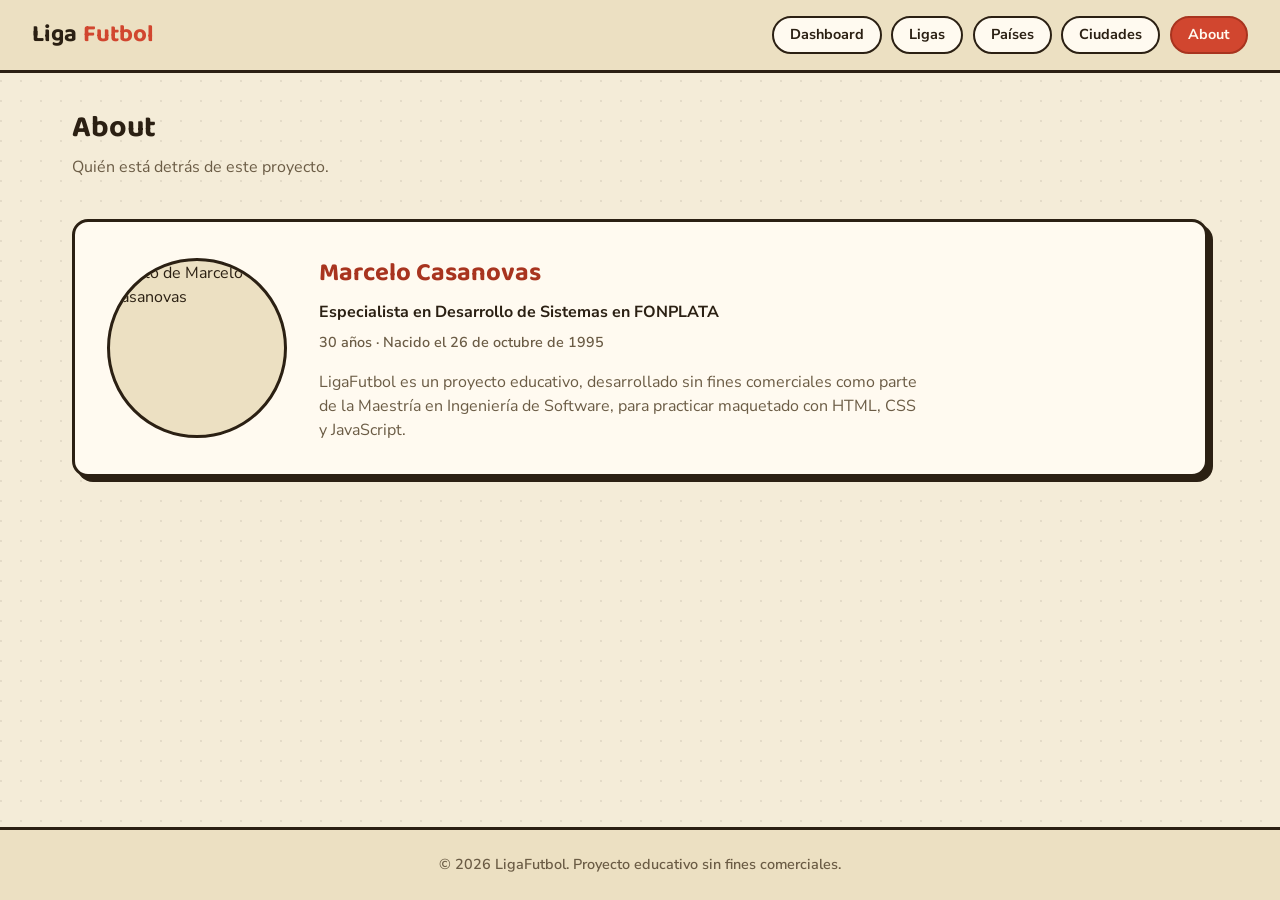
==== src/about.html @ fc2854cd "creacion pagina about us" ====
<!DOCTYPE html>
<html lang="es">
<head>
  <meta charset="UTF-8" />
  <meta name="viewport" content="width=device-width, initial-scale=1.0" />
  <title>LigaFutbol | About</title>
  <link rel="preconnect" href="https://fonts.googleapis.com" />
  <link rel="preconnect" href="https://fonts.gstatic.com" crossorigin />
  <link href="https://fonts.googleapis.com/css2?family=Baloo+2:wght@500;700;800&family=Nunito+Sans:wght@400;600;700&display=swap" rel="stylesheet" />
  <link rel="stylesheet" href="css/style.css" />
</head>
<body>
  <header class="site-header">
    <div class="logo">Liga<span>Futbol</span></div>
    <nav class="main-nav">
      <ul>
        <li><a href="index.html">Dashboard</a></li>
        <li><a href="ligas.html">Ligas</a></li>
        <li><a href="paises.html">Países</a></li>
        <li><a href="ciudades.html">Ciudades</a></li>
        <li><a href="about.html" class="active">About</a></li>
      </ul>
    </nav>
  </header>

  <main>
    <div>
      <h1 class="page-title">About</h1>
      <p class="page-subtitle">Quién está detrás de este proyecto.</p>
    </div>

    <section class="profile-card">
      <img class="profile-photo" src="img/foto-perfil.jpg" alt="Foto de Marcelo Casanovas" />
      <div class="profile-info">
        <h2 class="profile-name">Marcelo Casanovas</h2>
        <p class="profile-role">Especialista en Desarrollo de Sistemas en FONPLATA</p>
        <p class="profile-meta">30 años · Nacido el 26 de octubre de 1995</p>
        <p class="profile-bio">
          LigaFutbol es un proyecto educativo, desarrollado sin fines comerciales como parte
          de la Maestría en Ingeniería de Software, para practicar maquetado con HTML, CSS y
          JavaScript.
        </p>
      </div>
    </section>
  </main>

  <footer class="site-footer">
    <p>&copy; 2026 LigaFutbol. Proyecto educativo sin fines comerciales.</p>
  </footer>
</body>
</html>
---- src/css/style.css ----
/* ===== Reset & variables ===== */
* {
  box-sizing: border-box;
  margin: 0;
  padding: 0;
}

:root {
  /* Paleta "álbum de figuritas": papel crema + tinta + rojo/dorado */
  --color-paper: #f4ecd8;
  --color-paper-alt: #ece0c2;
  --color-card: #fffaf0;
  --color-ink: #2b2013;
  --color-ink-soft: #6b5c45;
  --color-primary: #d1462f;
  --color-primary-dark: #a8341f;
  --color-gold: #e0a940;
  --color-green: #4f7942;
  --radius: 16px;
  --gap: 1.5rem;
  --shadow-offset: 5px;
}

html {
  font-size: 16px;
}

body {
  min-height: 100vh;
  display: flex;
  flex-direction: column;
  color: var(--color-ink);
  font-family: "Nunito Sans", Verdana, sans-serif;
  line-height: 1.5;
  background-color: var(--color-paper);
  /* textura de papel: puntos sutiles, sin imágenes externas */
  background-image: radial-gradient(circle at 1px 1px, rgba(43, 32, 19, 0.08) 1px, transparent 0);
  background-size: 20px 20px;
}

h1, h2, h3, .logo, .stat-value {
  font-family: "Baloo 2", "Nunito Sans", sans-serif;
}

a {
  color: inherit;
  text-decoration: none;
}

ul {
  list-style: none;
}

img {
  max-width: 100%;
  display: block;
}

/* ===== Header / Nav (flexbox) ===== */
.site-header {
  display: flex;
  align-items: center;
  justify-content: space-between;
  flex-wrap: wrap;
  gap: 1rem;
  padding: 1rem 2rem;
  background: var(--color-paper-alt);
  border-bottom: 3px solid var(--color-ink);
}

.site-header .logo {
  display: flex;
  align-items: center;
  gap: 0.4rem;
  font-size: 1.5rem;
  font-weight: 700;
  color: var(--color-ink);
}

.site-header .logo span {
  color: var(--color-primary);
}

.main-nav ul {
  display: flex;
  flex-wrap: wrap;
  gap: 0.6rem;
}

.main-nav a {
  display: inline-block;
  padding: 0.4rem 1rem;
  border: 2px solid var(--color-ink);
  border-radius: 999px;
  color: var(--color-ink);
  font-weight: 700;
  font-size: 0.9rem;
  background: var(--color-card);
  transition: transform 0.12s ease, background 0.12s ease, color 0.12s ease;
}

.main-nav a:hover {
  background: var(--color-gold);
  transform: translateY(-2px);
}

.main-nav a.active {
  background: var(--color-primary);
  border-color: var(--color-primary-dark);
  color: #fffaf0;
}

/* ===== Layout general ===== */
main {
  flex: 1;
  width: 100%;
  max-width: 1200px;
  margin: 0 auto;
  padding: 2rem;
  display: flex;
  flex-direction: column;
  gap: 2.5rem;
}

.page-title {
  font-size: 1.9rem;
  font-weight: 700;
}

.page-subtitle {
  color: var(--color-ink-soft);
  margin-top: 0.25rem;
}

/* ===== Stat cards: "figuritas" con sombra dura y ligera rotación ===== */
.stats-grid {
  display: grid;
  grid-template-columns: repeat(auto-fit, minmax(200px, 1fr));
  gap: 2rem;
  padding: 0.5rem;
}

.stat-card {
  background: var(--color-card);
  border: 3px solid var(--color-ink);
  border-radius: var(--radius);
  padding: 1.5rem;
  display: flex;
  flex-direction: column;
  gap: 0.35rem;
  box-shadow: var(--shadow-offset) var(--shadow-offset) 0 var(--color-ink);
  transition: transform 0.15s ease, box-shadow 0.15s ease;
}

.stat-card:nth-child(1) { transform: rotate(-1.5deg); }
.stat-card:nth-child(2) { transform: rotate(1deg); }
.stat-card:nth-child(3) { transform: rotate(-0.75deg); }

.stat-card:hover {
  transform: translate(-2px, -2px) rotate(0deg);
  box-shadow: calc(var(--shadow-offset) + 2px) calc(var(--shadow-offset) + 2px) 0 var(--color-ink);
}

.stat-card .stat-value {
  font-size: 2.75rem;
  font-weight: 800;
  color: var(--color-primary);
}

.stat-card .stat-label {
  color: var(--color-ink-soft);
  font-size: 0.9rem;
  font-weight: 700;
  text-transform: uppercase;
  letter-spacing: 0.05em;
}

/* ===== Charts ===== */
.charts-grid {
  display: grid;
  grid-template-columns: repeat(auto-fit, minmax(320px, 1fr));
  gap: var(--gap);
}

.chart-card {
  background: var(--color-card);
  border: 3px solid var(--color-ink);
  border-radius: var(--radius);
  padding: 1.5rem;
  display: flex;
  flex-direction: column;
  gap: 1rem;
  box-shadow: var(--shadow-offset) var(--shadow-offset) 0 var(--color-ink);
}

.chart-card h2 {
  font-size: 1.2rem;
  color: var(--color-primary-dark);
}

.chart-card canvas {
  max-height: 300px;
}

/* ===== Ligas: grid de tarjetas por liga ===== */
.leagues-grid {
  display: grid;
  grid-template-columns: repeat(auto-fit, minmax(260px, 1fr));
  gap: var(--gap);
}

.league-card {
  background: var(--color-card);
  border: 3px solid var(--color-ink);
  border-radius: var(--radius);
  padding: 1.5rem;
  display: flex;
  flex-direction: column;
  gap: 0.75rem;
  box-shadow: var(--shadow-offset) var(--shadow-offset) 0 var(--color-ink);
  transition: transform 0.15s ease, box-shadow 0.15s ease;
}

.league-card:hover {
  transform: translate(-2px, -2px);
  box-shadow: calc(var(--shadow-offset) + 2px) calc(var(--shadow-offset) + 2px) 0 var(--color-ink);
}

.league-card-header {
  display: flex;
  align-items: center;
  justify-content: space-between;
  gap: 0.5rem;
  flex-wrap: wrap;
}

.league-card-header h2 {
  font-size: 1.15rem;
  color: var(--color-primary-dark);
}

.league-country {
  display: inline-block;
  padding: 0.2rem 0.7rem;
  border: 2px solid var(--color-ink);
  border-radius: 999px;
  background: var(--color-gold);
  font-size: 0.75rem;
  font-weight: 700;
  text-transform: uppercase;
  letter-spacing: 0.03em;
  white-space: nowrap;
}

.league-count {
  color: var(--color-ink-soft);
  font-size: 0.85rem;
  font-weight: 700;
  text-transform: uppercase;
  letter-spacing: 0.04em;
}

.league-teams {
  display: flex;
  flex-direction: column;
  gap: 0.4rem;
}

.league-teams li {
  padding: 0.4rem 0.6rem;
  border-bottom: 1px dashed var(--color-ink-soft);
  font-weight: 600;
}

.league-teams li:last-child {
  border-bottom: none;
}

/* ===== Países: grid de tarjetas por país ===== */
.countries-grid {
  display: grid;
  grid-template-columns: repeat(auto-fit, minmax(260px, 1fr));
  gap: var(--gap);
}

.country-card {
  background: var(--color-card);
  border: 3px solid var(--color-ink);
  border-radius: var(--radius);
  padding: 1.5rem;
  display: flex;
  flex-direction: column;
  gap: 0.75rem;
  box-shadow: var(--shadow-offset) var(--shadow-offset) 0 var(--color-ink);
  transition: transform 0.15s ease, box-shadow 0.15s ease;
}

.country-card:hover {
  transform: translate(-2px, -2px);
  box-shadow: calc(var(--shadow-offset) + 2px) calc(var(--shadow-offset) + 2px) 0 var(--color-ink);
}

.country-card-header {
  display: flex;
  align-items: center;
  justify-content: space-between;
  gap: 0.5rem;
  flex-wrap: wrap;
}

.country-card-header h2 {
  font-size: 1.15rem;
  color: var(--color-primary-dark);
}

.country-cities {
  display: inline-block;
  padding: 0.2rem 0.7rem;
  border: 2px solid var(--color-ink);
  border-radius: 999px;
  background: var(--color-green);
  color: #fffaf0;
  font-size: 0.75rem;
  font-weight: 700;
  text-transform: uppercase;
  letter-spacing: 0.03em;
  white-space: nowrap;
}

.country-count {
  color: var(--color-ink-soft);
  font-size: 0.85rem;
  font-weight: 700;
  text-transform: uppercase;
  letter-spacing: 0.04em;
}

.country-teams {
  display: flex;
  flex-direction: column;
  gap: 0.4rem;
}

.country-teams li {
  display: flex;
  flex-direction: column;
  gap: 0.1rem;
  padding: 0.4rem 0.6rem;
  border-bottom: 1px dashed var(--color-ink-soft);
  font-weight: 600;
}

.country-teams li:last-child {
  border-bottom: none;
}

.country-team-league {
  color: var(--color-ink-soft);
  font-size: 0.78rem;
  font-weight: 600;
}

/* ===== Ciudades: grid de tarjetas por ciudad ===== */
.cities-grid {
  display: grid;
  grid-template-columns: repeat(auto-fit, minmax(260px, 1fr));
  gap: var(--gap);
}

.city-card {
  background: var(--color-card);
  border: 3px solid var(--color-ink);
  border-radius: var(--radius);
  padding: 1.5rem;
  display: flex;
  flex-direction: column;
  gap: 0.75rem;
  box-shadow: var(--shadow-offset) var(--shadow-offset) 0 var(--color-ink);
  transition: transform 0.15s ease, box-shadow 0.15s ease;
}

.city-card:hover {
  transform: translate(-2px, -2px);
  box-shadow: calc(var(--shadow-offset) + 2px) calc(var(--shadow-offset) + 2px) 0 var(--color-ink);
}

.city-card-header {
  display: flex;
  align-items: center;
  justify-content: space-between;
  gap: 0.5rem;
  flex-wrap: wrap;
}

.city-card-header h2 {
  font-size: 1.15rem;
  color: var(--color-primary-dark);
}

.city-country {
  display: inline-block;
  padding: 0.2rem 0.7rem;
  border: 2px solid var(--color-ink);
  border-radius: 999px;
  background: var(--color-primary);
  color: #fffaf0;
  font-size: 0.75rem;
  font-weight: 700;
  text-transform: uppercase;
  letter-spacing: 0.03em;
  white-space: nowrap;
}

.city-count {
  color: var(--color-ink-soft);
  font-size: 0.85rem;
  font-weight: 700;
  text-transform: uppercase;
  letter-spacing: 0.04em;
}

.city-teams {
  display: flex;
  flex-direction: column;
  gap: 0.4rem;
}

.city-teams li {
  display: flex;
  flex-direction: column;
  gap: 0.1rem;
  padding: 0.4rem 0.6rem;
  border-bottom: 1px dashed var(--color-ink-soft);
  font-weight: 600;
}

.city-teams li:last-child {
  border-bottom: none;
}

.city-team-detail {
  color: var(--color-ink-soft);
  font-size: 0.78rem;
  font-weight: 600;
}

/* ===== About: tarjeta de perfil ===== */
.profile-card {
  background: var(--color-card);
  border: 3px solid var(--color-ink);
  border-radius: var(--radius);
  padding: 2rem;
  display: flex;
  align-items: center;
  gap: 2rem;
  flex-wrap: wrap;
  box-shadow: var(--shadow-offset) var(--shadow-offset) 0 var(--color-ink);
}

.profile-photo {
  width: 180px;
  height: 180px;
  border-radius: 50%;
  border: 3px solid var(--color-ink);
  object-fit: cover;
  background: var(--color-paper-alt);
  flex-shrink: 0;
}

.profile-info {
  display: flex;
  flex-direction: column;
  gap: 0.5rem;
  min-width: 240px;
  flex: 1;
}

.profile-name {
  font-size: 1.6rem;
  color: var(--color-primary-dark);
}

.profile-role {
  font-weight: 700;
  color: var(--color-ink);
}

.profile-meta {
  color: var(--color-ink-soft);
  font-size: 0.9rem;
  font-weight: 600;
}

.profile-bio {
  margin-top: 0.5rem;
  color: var(--color-ink-soft);
  max-width: 60ch;
}

/* ===== Teams table: estilo planilla/libreta ===== */
.section-header {
  display: flex;
  align-items: baseline;
  justify-content: space-between;
  flex-wrap: wrap;
  gap: 0.5rem;
  margin-bottom: 1rem;
}

.teams-table-wrapper {
  background: var(--color-card);
  border: 3px solid var(--color-ink);
  border-radius: var(--radius);
  overflow-x: auto;
  box-shadow: var(--shadow-offset) var(--shadow-offset) 0 var(--color-ink);
}

table {
  width: 100%;
  border-collapse: collapse;
}

thead {
  background: var(--color-gold);
}

th, td {
  text-align: left;
  padding: 0.8rem 1.1rem;
  white-space: nowrap;
}

th {
  color: var(--color-ink);
  font-size: 0.85rem;
  font-weight: 700;
  text-transform: uppercase;
  letter-spacing: 0.04em;
  border-bottom: 3px solid var(--color-ink);
}

tbody tr {
  border-bottom: 1px dashed var(--color-ink-soft);
}

tbody tr:last-child {
  border-bottom: none;
}

tbody tr:hover {
  background: var(--color-paper-alt);
}

/* ===== Footer (flexbox) ===== */
.site-footer {
  display: flex;
  align-items: center;
  justify-content: center;
  padding: 1.5rem;
  background: var(--color-paper-alt);
  border-top: 3px solid var(--color-ink);
  color: var(--color-ink-soft);
  font-size: 0.9rem;
  font-weight: 600;
}

/* ===== Responsive ===== */
@media (max-width: 600px) {
  .site-header {
    flex-direction: column;
    align-items: flex-start;
  }

  main {
    padding: 1.25rem;
    gap: 1.75rem;
  }

  .stat-card:nth-child(1),
  .stat-card:nth-child(2),
  .stat-card:nth-child(3) {
    transform: none;
  }
}
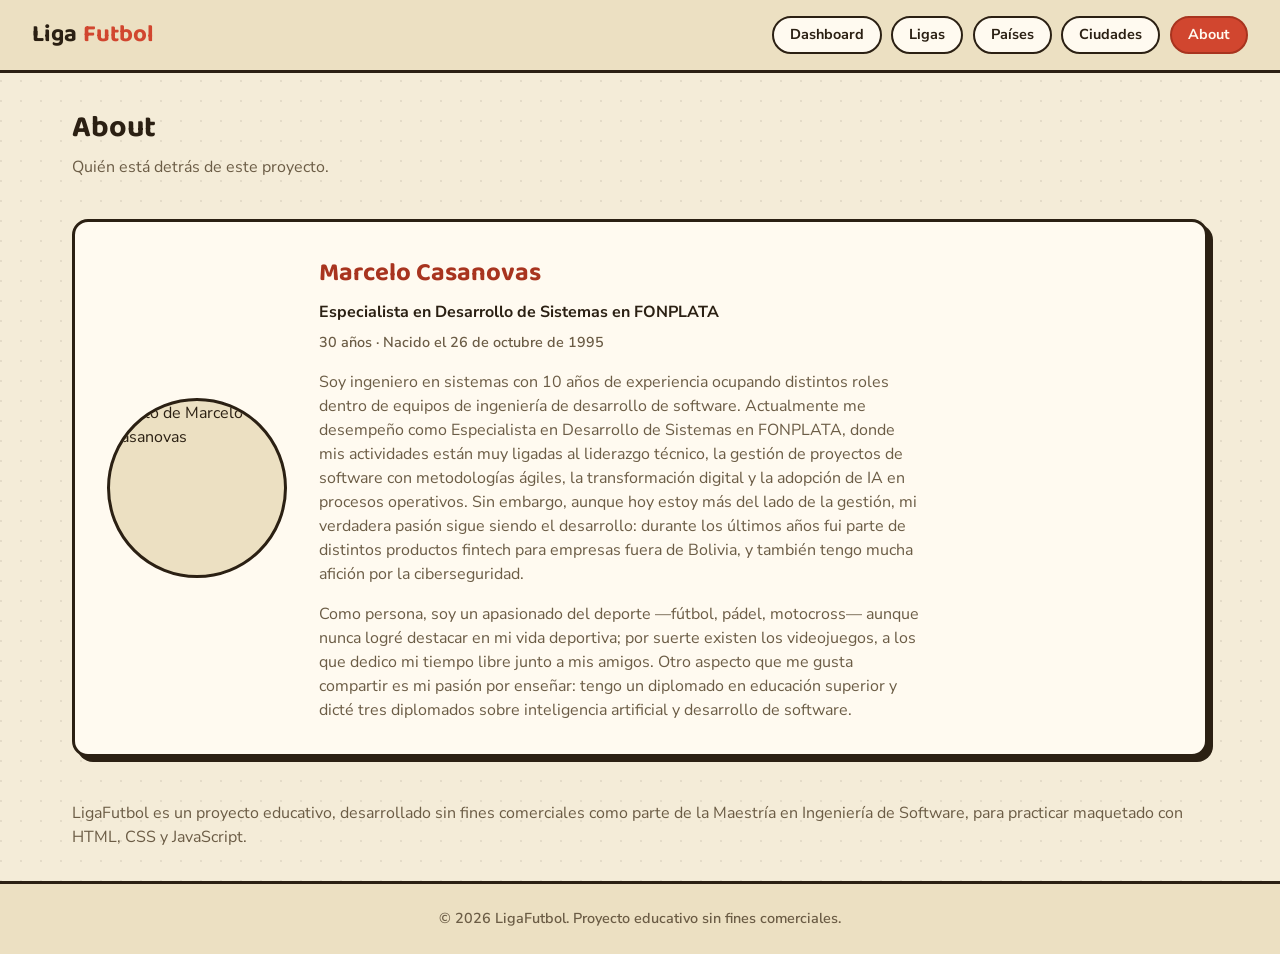
==== commit 5cdea503: "actualizacion tecto about me" ====
--- a/src/about.html
+++ b/src/about.html
@@ -36,12 +36,30 @@
         <p class="profile-role">Especialista en Desarrollo de Sistemas en FONPLATA</p>
         <p class="profile-meta">30 años · Nacido el 26 de octubre de 1995</p>
         <p class="profile-bio">
-          LigaFutbol es un proyecto educativo, desarrollado sin fines comerciales como parte
-          de la Maestría en Ingeniería de Software, para practicar maquetado con HTML, CSS y
-          JavaScript.
+          Soy ingeniero en sistemas con 10 años de experiencia ocupando distintos roles dentro
+          de equipos de ingeniería de desarrollo de software. Actualmente me desempeño como
+          Especialista en Desarrollo de Sistemas en FONPLATA, donde mis actividades están muy
+          ligadas al liderazgo técnico, la gestión de proyectos de software con metodologías
+          ágiles, la transformación digital y la adopción de IA en procesos operativos. Sin
+          embargo, aunque hoy estoy más del lado de la gestión, mi verdadera pasión sigue
+          siendo el desarrollo: durante los últimos años fui parte de distintos productos
+          fintech para empresas fuera de Bolivia, y también tengo mucha afición por la
+          ciberseguridad.
+        </p>
+        <p class="profile-bio">
+          Como persona, soy un apasionado del deporte —fútbol, pádel, motocross— aunque nunca
+          logré destacar en mi vida deportiva; por suerte existen los videojuegos, a los que
+          dedico mi tiempo libre junto a mis amigos. Otro aspecto que me gusta compartir es mi
+          pasión por enseñar: tengo un diplomado en educación superior y dicté tres diplomados
+          sobre inteligencia artificial y desarrollo de software.
         </p>
       </div>
     </section>
+
+    <p class="page-subtitle">
+      LigaFutbol es un proyecto educativo, desarrollado sin fines comerciales como parte de la
+      Maestría en Ingeniería de Software, para practicar maquetado con HTML, CSS y JavaScript.
+    </p>
   </main>
 
   <footer class="site-footer">
